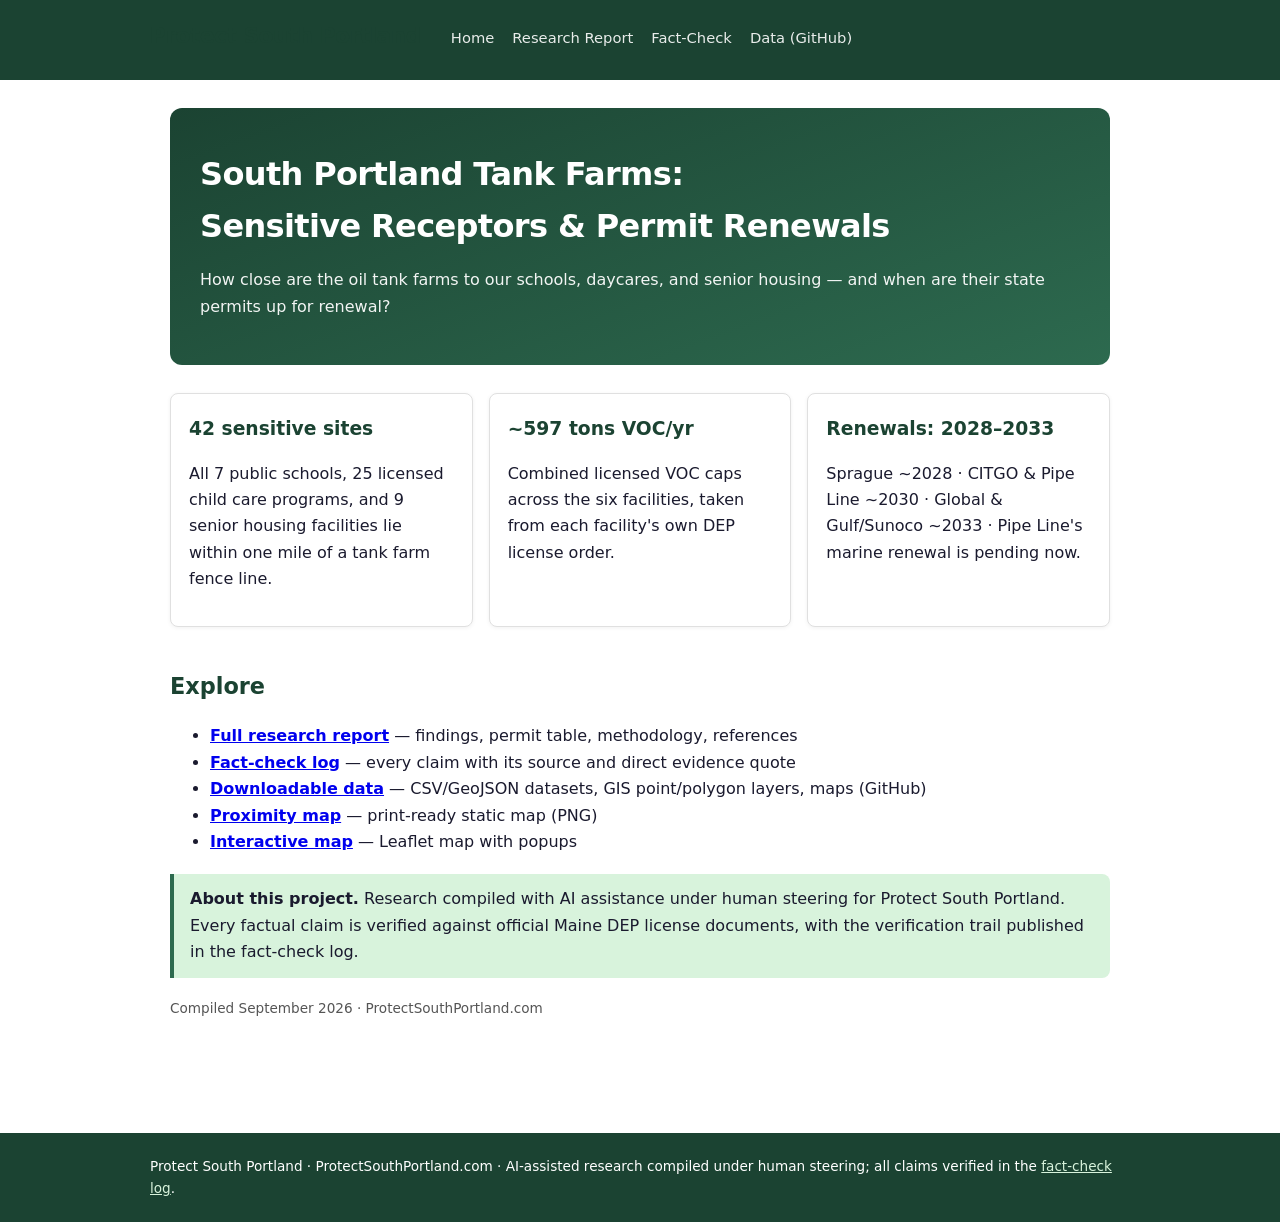
==== docs/index.html @ aef67dee "Add GitHub Pages site (docs/) + Pages workflow - index.html: branded landing page with findings, lin" ====
<!DOCTYPE html><html lang="en"><head><meta charset="utf-8">
<meta name="viewport" content="width=device-width, initial-scale=1"><title>South Portland Tank Farms — Protect South Portland</title>
<link rel="stylesheet" href="styles.css"></head><body><header class="site"><div class="wrap"><h1>Protect South Portland</h1><nav>
<a href="index.html">Home</a><a href="report.html">Research Report</a><a href="factcheck.html">Fact-Check</a><a href="https://github.com/cristoslc/south-portland-tank-farms">Data (GitHub)</a></nav></div></header><main>
<div class="hero">
  <h1 style="color:#fff;font-size:2rem">South Portland Tank Farms:<br>Sensitive Receptors &amp; Permit Renewals</h1>
  <p>How close are the oil tank farms to our schools, daycares, and senior housing — and when are their state permits up for renewal?</p>
</div>
<div class="cards">
  <div class="card"><h3>42 sensitive sites</h3><p>All 7 public schools, 25 licensed child care programs, and 9 senior housing facilities lie within one mile of a tank farm fence line.</p></div>
  <div class="card"><h3>~597 tons VOC/yr</h3><p>Combined licensed VOC caps across the six facilities, taken from each facility's own DEP license order.</p></div>
  <div class="card"><h3>Renewals: 2028–2033</h3><p>Sprague ~2028 · CITGO &amp; Pipe Line ~2030 · Global &amp; Gulf/Sunoco ~2033 · Pipe Line's marine renewal is pending now.</p></div>
</div>
<h2>Explore</h2>
<ul>
  <li><a href="report.html"><b>Full research report</b></a> — findings, permit table, methodology, references</li>
  <li><a href="factcheck.html"><b>Fact-check log</b></a> — every claim with its source and direct evidence quote</li>
  <li><a href="https://github.com/cristoslc/south-portland-tank-farms"><b>Downloadable data</b></a> — CSV/GeoJSON datasets, GIS point/polygon layers, maps (GitHub)</li>
  <li><a href="map.png"><b>Proximity map</b></a> — print-ready static map (PNG)</li>
  <li><a href="map.html"><b>Interactive map</b></a> — Leaflet map with popups</li>
</ul>
<div class="callout"><b>About this project.</b> Research compiled with AI assistance under human steering for Protect South Portland. Every factual claim is verified against official Maine DEP license documents, with the verification trail published in the fact-check log.</div>
<p class="muted">Compiled September 2026 · ProtectSouthPortland.com</p>
</main><footer class="site" style="margin-top:40px"><div class="wrap">
Protect South Portland · ProtectSouthPortland.com · AI-assisted research compiled under human steering; all claims verified in the <a href="factcheck.html">fact-check log</a>.</div></footer></body></html>
---- docs/styles.css ----
:root{--forest:#1b4332;--pine:#2d6a4f;--leaf:#52b788;--pale:#d8f3dc;--muted:#555}
*{box-sizing:border-box}
body{margin:0;font-family:'Segoe UI',system-ui,-apple-system,sans-serif;color:#1a1a2e;line-height:1.65}
header.site{background:var(--forest);color:#fff;padding:18px 24px}
header.site .wrap{max-width:980px;margin:0 auto;display:flex;align-items:baseline;gap:12px;flex-wrap:wrap}
header.site h1{margin:0;font-size:1.35rem;font-weight:800;letter-spacing:-.02em}
header.site a{color:#fff;text-decoration:none}
header.site nav a{color:#fff;opacity:.9;text-decoration:none;font-size:.92rem;margin-left:18px}
header.site nav a:hover{text-decoration:underline}
main{max-width:980px;margin:0 auto;padding:28px 20px 60px}
h1{color:var(--forest);font-size:1.9rem;font-weight:800;letter-spacing:-.02em;border-bottom:2px solid var(--forest);padding-bottom:6px}
h2{color:var(--forest);font-size:1.4rem;font-weight:700;margin-top:1.8em}
h3{color:var(--pine)}
table{border-collapse:collapse;width:100%;font-size:.88rem;margin:1em 0}
th,td{border:1px solid #e0e0e0;padding:5px 8px;text-align:left;vertical-align:top}
th{background:var(--pale);color:var(--forest)}
blockquote{border-left:4px solid var(--pine);background:var(--pale);margin:1em 0;padding:.7em 1.1em}
code{background:#f9fafb;padding:1px 5px;border-radius:4px;font-size:.88em}
pre{background:#f9fafb;padding:12px;overflow-x:auto;font-size:.85em}
.callout{border-left:4px solid var(--pine);background:var(--pale);padding:12px 16px;border-radius:0 8px 8px 0;margin:1.2em 0}
.hero{background:linear-gradient(160deg,var(--forest) 0%,var(--pine) 100%);color:#fff;padding:40px 30px;border-radius:12px;margin-bottom:28px}
.hero h1{color:#fff;border:none;font-size:2.1rem;margin:0 0 8px}
.hero p{margin:.3em 0;opacity:.94}
.cards{display:grid;grid-template-columns:repeat(auto-fit,minmax(250px,1fr));gap:16px;margin:1.4em 0}
.card{background:#fff;border:1px solid #e0e0e0;border-radius:8px;padding:18px;box-shadow:0 1px 4px rgba(0,0,0,.06)}
.card h3{margin:.1em 0 .4em;color:var(--forest)}
.stat{font-size:2rem;font-weight:800;color:var(--leaf)}
footer.site{background:var(--forest);color:#fff;padding:22px;margin-top:40px;font-size:.85rem}
footer.site .wrap{max-width:980px;margin:0 auto}
footer.site a{color:var(--pale)}
.muted{color:var(--muted);font-size:.85rem}
a.btn{display:inline-block;background:var(--leaf);color:var(--forest);font-weight:700;padding:9px 18px;border-radius:8px;text-decoration:none}
nav.toc{background:var(--pale);border-radius:8px;padding:14px 20px;margin:18px 0}
nav.toc a{color:var(--pine);text-decoration:none}
nav.toc a:hover{text-decoration:underline}
img{max-width:100%;height:auto;border-radius:8px}
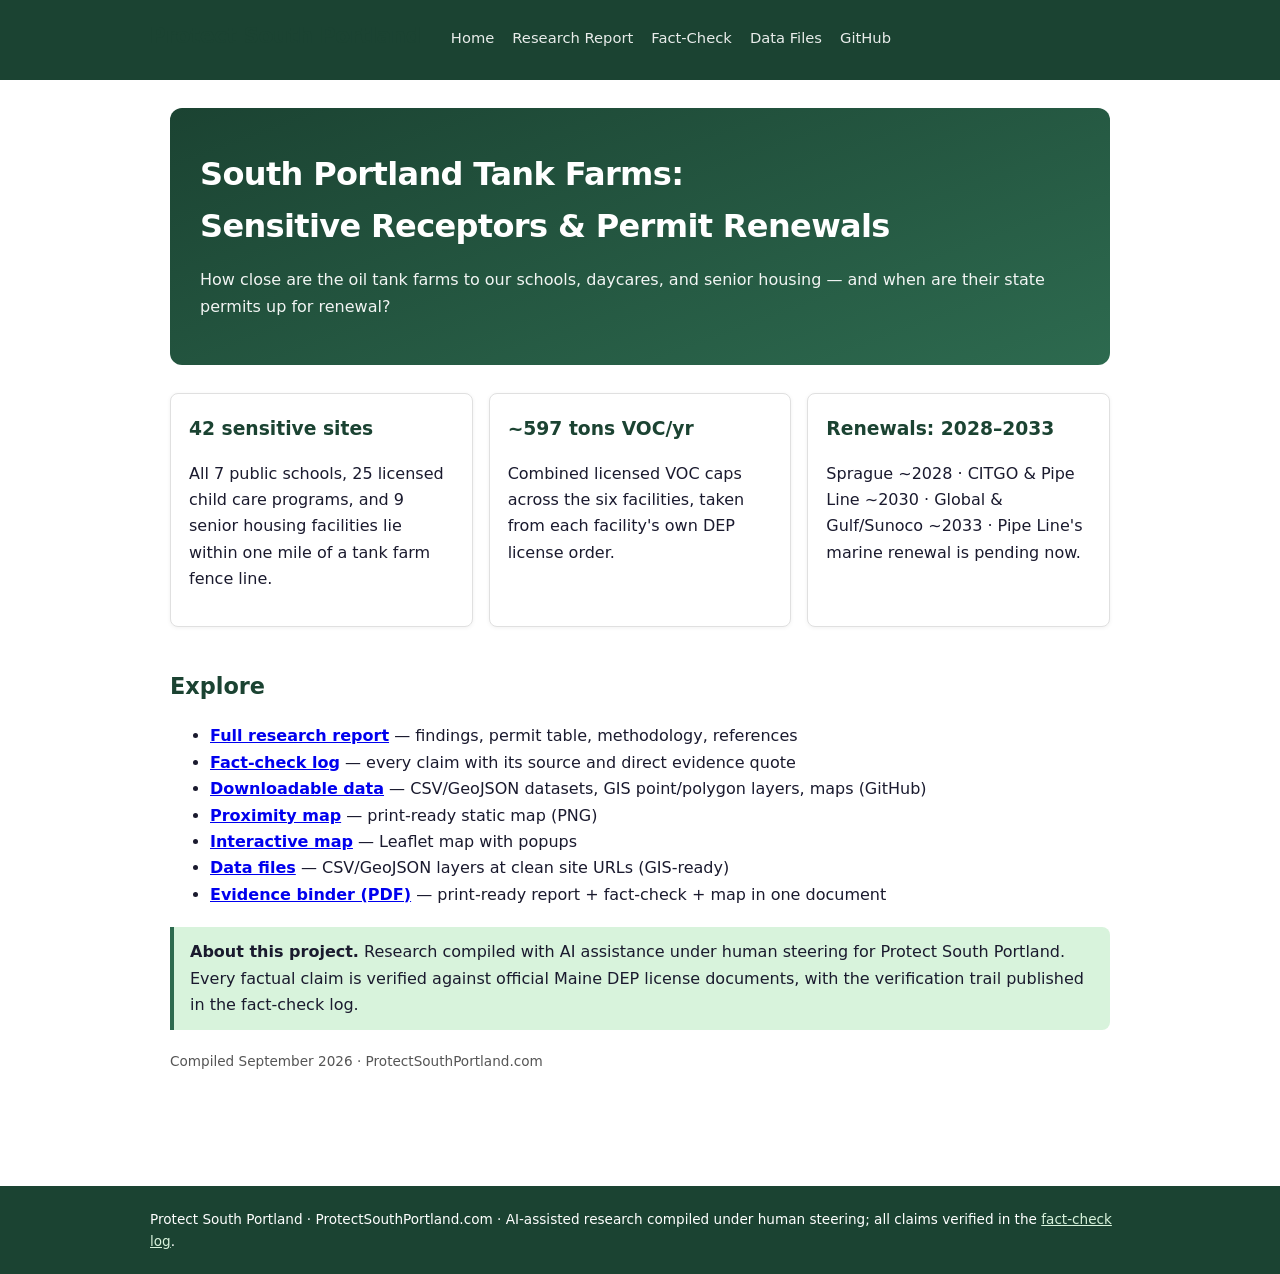
==== commit b13e961a: "build_site: find master CSV in data/ or outputs/ (repo layout)" ====
--- a/docs/index.html
+++ b/docs/index.html
@@ -1,7 +1,7 @@
 <!DOCTYPE html><html lang="en"><head><meta charset="utf-8">
 <meta name="viewport" content="width=device-width, initial-scale=1"><title>South Portland Tank Farms — Protect South Portland</title>
 <link rel="stylesheet" href="styles.css"></head><body><header class="site"><div class="wrap"><h1>Protect South Portland</h1><nav>
-<a href="index.html">Home</a><a href="report.html">Research Report</a><a href="factcheck.html">Fact-Check</a><a href="https://github.com/cristoslc/south-portland-tank-farms">Data (GitHub)</a></nav></div></header><main>
+<a href="index.html">Home</a><a href="report.html">Research Report</a><a href="factcheck.html">Fact-Check</a><a href="data.html">Data Files</a><a href="https://github.com/cristoslc/south-portland-tank-farms">GitHub</a></nav></div></header><main>
 <div class="hero">
   <h1 style="color:#fff;font-size:2rem">South Portland Tank Farms:<br>Sensitive Receptors &amp; Permit Renewals</h1>
   <p>How close are the oil tank farms to our schools, daycares, and senior housing — and when are their state permits up for renewal?</p>
@@ -18,6 +18,8 @@
   <li><a href="https://github.com/cristoslc/south-portland-tank-farms"><b>Downloadable data</b></a> — CSV/GeoJSON datasets, GIS point/polygon layers, maps (GitHub)</li>
   <li><a href="map.png"><b>Proximity map</b></a> — print-ready static map (PNG)</li>
   <li><a href="map.html"><b>Interactive map</b></a> — Leaflet map with popups</li>
+  <li><a href="data.html"><b>Data files</b></a> — CSV/GeoJSON layers at clean site URLs (GIS-ready)</li>
+  <li><a href="SouthPortland_TankFarms_Binder.pdf"><b>Evidence binder (PDF)</b></a> — print-ready report + fact-check + map in one document</li>
 </ul>
 <div class="callout"><b>About this project.</b> Research compiled with AI assistance under human steering for Protect South Portland. Every factual claim is verified against official Maine DEP license documents, with the verification trail published in the fact-check log.</div>
 <p class="muted">Compiled September 2026 · ProtectSouthPortland.com</p>
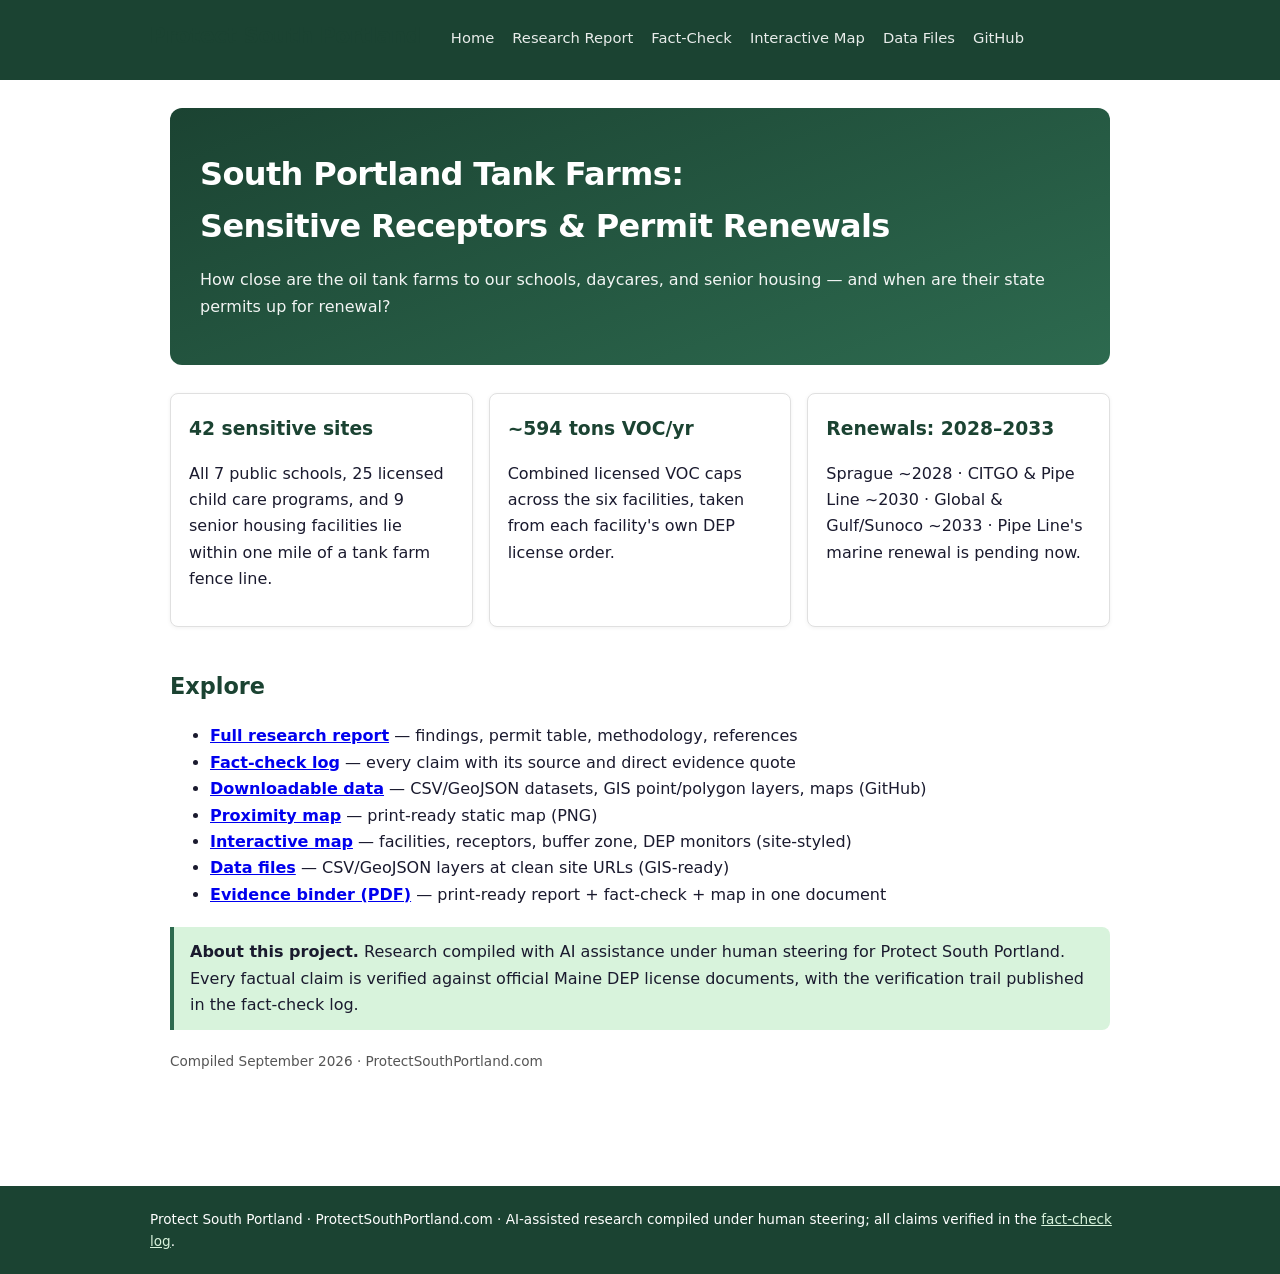
==== commit 37770c82: "Map: receptor search-radius slider (0.1-1.0 mi) recomputed from fence-line geometry - New src/buffer" ====
--- a/docs/index.html
+++ b/docs/index.html
@@ -1,14 +1,14 @@
 <!DOCTYPE html><html lang="en"><head><meta charset="utf-8">
 <meta name="viewport" content="width=device-width, initial-scale=1"><title>South Portland Tank Farms — Protect South Portland</title>
 <link rel="stylesheet" href="styles.css"></head><body><header class="site"><div class="wrap"><h1>Protect South Portland</h1><nav>
-<a href="index.html">Home</a><a href="report.html">Research Report</a><a href="factcheck.html">Fact-Check</a><a href="data.html">Data Files</a><a href="https://github.com/cristoslc/south-portland-tank-farms">GitHub</a></nav></div></header><main>
+<a href="index.html">Home</a><a href="report.html">Research Report</a><a href="factcheck.html">Fact-Check</a><a href="map.html">Interactive Map</a><a href="data.html">Data Files</a><a href="https://github.com/cristoslc/south-portland-tank-farms">GitHub</a></nav></div></header><main>
 <div class="hero">
   <h1 style="color:#fff;font-size:2rem">South Portland Tank Farms:<br>Sensitive Receptors &amp; Permit Renewals</h1>
   <p>How close are the oil tank farms to our schools, daycares, and senior housing — and when are their state permits up for renewal?</p>
 </div>
 <div class="cards">
   <div class="card"><h3>42 sensitive sites</h3><p>All 7 public schools, 25 licensed child care programs, and 9 senior housing facilities lie within one mile of a tank farm fence line.</p></div>
-  <div class="card"><h3>~597 tons VOC/yr</h3><p>Combined licensed VOC caps across the six facilities, taken from each facility's own DEP license order.</p></div>
+  <div class="card"><h3>~594 tons VOC/yr</h3><p>Combined licensed VOC caps across the six facilities, taken from each facility's own DEP license order.</p></div>
   <div class="card"><h3>Renewals: 2028–2033</h3><p>Sprague ~2028 · CITGO &amp; Pipe Line ~2030 · Global &amp; Gulf/Sunoco ~2033 · Pipe Line's marine renewal is pending now.</p></div>
 </div>
 <h2>Explore</h2>
@@ -17,7 +17,7 @@
   <li><a href="factcheck.html"><b>Fact-check log</b></a> — every claim with its source and direct evidence quote</li>
   <li><a href="https://github.com/cristoslc/south-portland-tank-farms"><b>Downloadable data</b></a> — CSV/GeoJSON datasets, GIS point/polygon layers, maps (GitHub)</li>
   <li><a href="map.png"><b>Proximity map</b></a> — print-ready static map (PNG)</li>
-  <li><a href="map.html"><b>Interactive map</b></a> — Leaflet map with popups</li>
+  <li><a href="map.html"><b>Interactive map</b></a> — facilities, receptors, buffer zone, DEP monitors (site-styled)</li>
   <li><a href="data.html"><b>Data files</b></a> — CSV/GeoJSON layers at clean site URLs (GIS-ready)</li>
   <li><a href="SouthPortland_TankFarms_Binder.pdf"><b>Evidence binder (PDF)</b></a> — print-ready report + fact-check + map in one document</li>
 </ul>
--- a/docs/styles.css
+++ b/docs/styles.css
@@ -26,6 +26,11 @@
 .card{background:#fff;border:1px solid #e0e0e0;border-radius:8px;padding:18px;box-shadow:0 1px 4px rgba(0,0,0,.06)}
 .card h3{margin:.1em 0 .4em;color:var(--forest)}
 .stat{font-size:2rem;font-weight:800;color:var(--leaf)}
+".map-layout{display:flex;gap:14px;height:calc(100vh - 57px - 28px);padding:14px;box-sizing:border-box}
+.map-frame{flex:1 1 auto;position:relative;border:1px solid #e0e0e0;border-radius:12px;overflow:hidden;box-shadow:0 2px 10px rgba(27,67,50,.10);background:#f9fafb}
+#map{position:absolute;inset:0;width:100%;height:100%}
+.map-sidebar{flex:0 0 295px;max-width:295px;overflow-y:auto;background:#fff;border:1px solid #e0e0e0;border-radius:12px;box-shadow:0 2px 10px rgba(27,67,50,.10);padding:14px 16px;font-size:.85rem;line-height:1.5}
+@media (max-width:840px){.map-layout{flex-direction:column;height:auto}.map-frame{height:62vh;flex:none}.map-sidebar{flex:none;max-width:none;width:auto}}
 footer.site{background:var(--forest);color:#fff;padding:22px;margin-top:40px;font-size:.85rem}
 footer.site .wrap{max-width:980px;margin:0 auto}
 footer.site a{color:var(--pale)}
